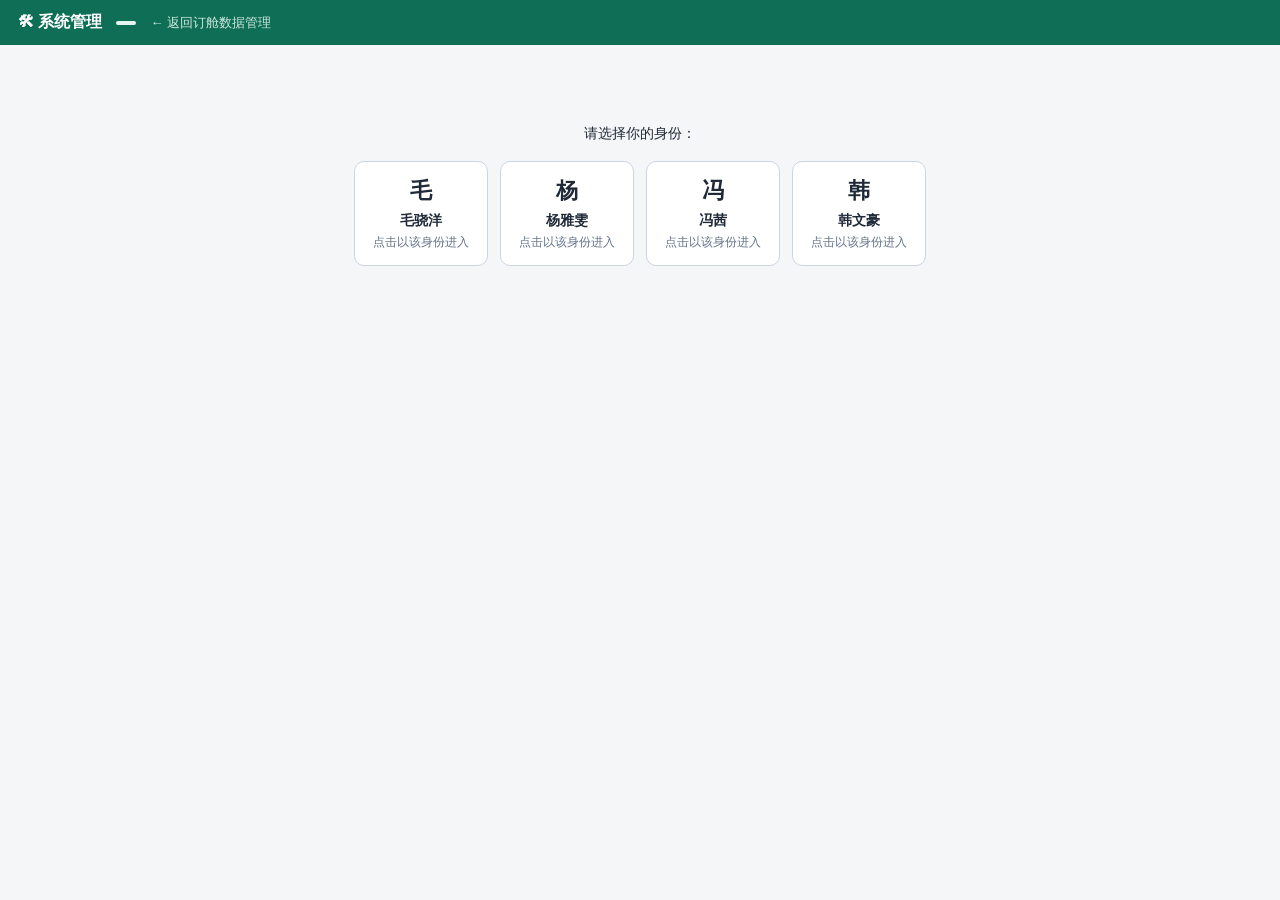
==== templates/admin.html @ 9eceb92b "feat: 纳入真实业务代码（渝新欧邮件协同系统）" ====
<!DOCTYPE html>
<html lang="zh-CN">
<head>
<meta charset="UTF-8">
<meta name="viewport" content="width=device-width, initial-scale=1.0">
<meta http-equiv="Cache-Control" content="no-store, no-cache, must-revalidate">
<meta http-equiv="Pragma" content="no-cache">
<title>系统管理 · 渝新欧订舱</title>
<style>
  :root {
    --bg:#f5f6f8; --surface:#ffffff; --border:#e5e7eb; --border-light:#f3f4f6;
    --text:#1f2937; --text-secondary:#6b7280; --title:#111827;
    --primary:#0f6e56; --primary-hover:#0c5a45; --primary-soft:#e6f4f1;
    --danger:#dc2626; --danger-soft:#fef2f2;
    --radius-sm:8px; --radius-md:12px;
    --shadow-sm:0 1px 2px rgba(0,0,0,.04); --shadow:0 1px 3px rgba(0,0,0,.06),0 4px 12px rgba(0,0,0,.04); --shadow-lg:0 10px 25px -5px rgba(0,0,0,.08);
    --transition:all .15s ease;
  }
  * { box-sizing:border-box; }
  body { margin:0; font-family:-apple-system,BlinkMacSystemFont,"Segoe UI","PingFang SC","Microsoft YaHei",sans-serif; background:var(--bg); color:var(--text); font-size:14px; }
  header { background:var(--primary); color:#fff; padding:12px 18px; display:flex; align-items:center; gap:14px; flex-wrap:wrap; }
  header h1 { font-size:16px; margin:0; font-weight:600; }
  header a { color:#cfe8df; text-decoration:none; font-size:13px; }
  header a:hover { text-decoration:underline; }
  .tabs { display:flex; gap:6px; background:var(--surface); border-bottom:1px solid var(--border); padding:8px 12px; overflow-x:auto; }
  .tab { padding:7px 16px; cursor:pointer; border-radius:999px; border:1px solid transparent; white-space:nowrap; font-size:13px; color:var(--text-secondary); transition:var(--transition); }
  .tab:hover { background:var(--bg); }
  .tab.active { background:var(--primary-soft); color:var(--primary); border-color:rgba(15,110,86,.2); font-weight:600; }
  main { padding:16px; max-width:1100px; margin:0 auto; }
  .card { background:var(--surface); border:1px solid var(--border); border-radius:var(--radius-md); box-shadow:var(--shadow-sm); padding:16px; margin-bottom:16px; }
  .card h3 { margin:0 0 10px; font-size:14px; color:var(--title); }
  table { border-collapse:collapse; width:100%; font-size:13px; background:var(--surface); border:1px solid var(--border); border-radius:var(--radius-md); overflow:hidden; }
  th,td { border-bottom:1px solid var(--border-light); padding:8px 10px; text-align:left; word-break:break-all; }
  th { background:var(--primary-soft); color:var(--primary); font-weight:600; }
  tbody tr:nth-child(even) { background:#fafafa; }
  tbody tr:last-child td { border-bottom:none; }
  .ok { color:var(--primary); font-weight:600; }
  .bad { color:var(--danger); font-weight:600; }
  .muted { color:var(--text-secondary); }
  button { background:var(--primary); color:#fff; border:none; border-radius:var(--radius-sm); padding:7px 14px; cursor:pointer; font-size:13px; transition:var(--transition); }
  button:hover { background:var(--primary-hover); }
  button.ghost { background:var(--surface); color:var(--primary); border:1px solid var(--primary); }
  button.ghost:hover { background:var(--primary-soft); }
  button.danger { background:var(--danger); }
  button.danger:hover { background:#b91c1c; }
  button:disabled { opacity:.5; cursor:not-allowed; }
  input,select { border:1px solid var(--border); border-radius:var(--radius-sm); padding:7px 10px; font-size:13px; background:var(--surface); color:var(--text); outline:none; }
  input:focus,select:focus { border-color:var(--primary); box-shadow:0 0 0 3px rgba(15,110,86,.1); }
  input { width:100%; }
  pre.logbox { background:#10201a; color:#c9e8dc; padding:12px; border-radius:var(--radius-sm); overflow:auto; max-height:65vh; font-size:12px; line-height:1.5; white-space:pre-wrap; margin:0; }
  .row { display:flex; gap:8px; align-items:center; flex-wrap:wrap; margin-bottom:10px; }
  .hidden { display:none; }
  #denied { text-align:center; padding:80px 20px; }
  .badge { display:inline-block; padding:2px 10px; border-radius:999px; font-size:12px; background:var(--primary-soft); color:var(--primary); font-weight:500; }
  @media (max-width:640px){ main{padding:8px;} th,td{padding:5px 6px;font-size:12px;} }

  /* 草单机器人配置卡 */
  .switch-row { display:flex; align-items:center; gap:10px; font-weight:600; color:var(--title); }
  .switch { position:relative; display:inline-block; width:46px; height:25px; }
  .switch input { opacity:0; width:0; height:0; }
  .slider { position:absolute; cursor:pointer; inset:0; background:#cbd5e1; border-radius:999px; transition:var(--transition); }
  .slider:before { content:""; position:absolute; height:19px; width:19px; left:3px; top:3px; background:#fff; border-radius:50%; transition:var(--transition); }
  .switch input:checked + .slider { background:var(--primary); }
  .switch input:checked + .slider:before { transform:translateX(21px); }
  .kv { display:flex; justify-content:space-between; gap:10px; padding:7px 0; border-bottom:1px dashed var(--border-light); font-size:13px; }
  .kv:last-child { border-bottom:none; }
  .kv span { color:var(--text-secondary); }
  .kv b { color:var(--title); font-weight:600; }
  textarea { border:1px solid var(--border); border-radius:var(--radius-sm); padding:7px 10px; font-size:13px; background:var(--surface); color:var(--text); outline:none; resize:vertical; }
  textarea:focus { border-color:var(--primary); box-shadow:0 0 0 3px rgba(15,110,86,.1); }
  .cfg-edit-input { width:100%; padding:5px 7px; }
  table input.cfg-edit-input { font-size:13px; }
</style>
</head>
<body>
<header>
  <h1>🛠 系统管理</h1>
  <span id="who" class="badge"></span>
  <a href="./">← 返回订舱数据管理</a>
</header>

<div id="denied" class="hidden">
  <h2>⛔ 无权限</h2>
  <p class="muted">该页面仅限管理员使用。</p>
</div>

<div id="app" class="hidden">
  <div class="tabs">
    <div class="tab active" data-tab="status">服务状态</div>
    <div class="tab" data-tab="logs">转发日志</div>
    <div class="tab" data-tab="config">配置管理</div>
    <div class="tab" data-tab="price">价格维护</div>
    <div class="tab" data-tab="options">选项维护</div>
    <div class="tab" data-tab="trash">回收站</div>
  </div>
  <main>
    <!-- ============ 服务状态 ============ -->
    <section id="tab-status">
      <div class="card">
        <div class="row"><h3 style="margin:0">本机服务</h3>
          <button class="ghost" onclick="loadStatus()">刷新</button>
          <span id="statusTime" class="muted"></span></div>
        <table id="svcTbl"><thead><tr><th>服务</th><th>端口</th><th>状态</th></tr></thead><tbody></tbody></table>
      </div>
      <div class="card">
        <h3>邮件转发机器人（定时运行，按最近产出判断）</h3>
        <table id="botTbl"><thead><tr><th>机器人</th><th>状态</th><th>最近产出文件</th><th>时间</th></tr></thead><tbody></tbody></table>
      </div>
      <div class="card">
        <h3>最近 48 小时错误日志</h3>
        <div id="errList" class="muted">加载中…</div>
      </div>
    </section>

    <!-- ============ 转发日志 ============ -->
    <section id="tab-logs" class="hidden">
      <div class="card">
        <div class="row">
          <select id="logBot">
            <option value="atb">ATB 转发日志</option>
            <option value="dsk">DSK 转发日志</option>
            <option value="tracing">运踪转发日志（本地）</option>
            <option value="errors">错误日志</option>
          </select>
          <select id="logDate" class="hidden"></select>
          <button onclick="loadLogs()">查看</button>
        </div>
        <!-- Task#174：运踪日志搜索（仅 tracing 显示） -->
        <div class="row" id="tracingSearch" style="display:none; margin-top:8px">
          <input id="logCompany" placeholder="接收公司（模糊匹配）" style="width:190px" onkeydown="if(event.key==='Enter')tracingGo(1)">
          <input id="logTrain" placeholder="班列号（模糊匹配）" style="width:150px" onkeydown="if(event.key==='Enter')tracingGo(1)">
          <button onclick="tracingGo(1)">搜索</button>
          <button class="ghost" onclick="tracingReset()">清空筛选</button>
          <span id="tracingStat" class="muted"></span>
        </div>
        <div id="logView"><p class="muted">选择日志类型后点「查看」。</p></div>
        <!-- Task#174：分页控件（仅 tracing 显示） -->
        <div class="row" id="tracingPager" style="display:none; margin-top:10px; align-items:center">
          <button onclick="tracingGo(Math.max(1, tracingState.page-1))">← 上一页</button>
          <span id="tracingPageInfo" class="muted" style="margin:0 10px"></span>
          <button onclick="tracingGo(tracingState.page+1)">下一页 →</button>
          <select id="logPageSize" onchange="tracingGo(1)" style="margin-left:12px">
            <option value="50">50 条/页</option>
            <option value="100">100 条/页</option>
            <option value="200">200 条/页</option>
          </select>
        </div>
      </div>
    </section>

    <!-- ============ 配置管理 ============ -->
    <section id="tab-config" class="hidden">

      <!-- 机器人统一开关（6 个） -->
      <div class="card">
        <div class="row" style="justify-content:space-between">
          <h3 style="margin:0">🤖 机器人统一开关</h3>
          <button class="ghost" onclick="loadAllBots()">刷新全部</button>
        </div>
        <p class="muted" style="margin:6px 0 14px">开启 = 正式运行；关闭 = 停用（本轮回退 / 只读不写，不再转发或写库）。修改后机器人下次运行生效。草单 / 运单号关闭为 TEST 模式（只投验证邮箱，不真转发）。</p>
        <div id="botCards" style="display:grid; grid-template-columns:repeat(auto-fill,minmax(330px,1fr)); gap:14px"></div>
      </div>

      <!-- 飞书配置表 -->
      <div class="card">
        <div class="row">
          <select id="cfgTable">
            <option value="tracing_config">运踪配置表（按班列号）</option>
            <option value="dsk_config">DSK / ATB 配置表（按箱号）</option>
          </select>
          <button class="ghost" onclick="loadCfg()">刷新</button>
          <button onclick="beginAddRow()">＋ 新增一行</button>
        </div>
        <p class="muted" style="margin:4px 0 10px">改动直接写入飞书配置表，机器人下次运行自动生效（DSK/ATB 缓存会被自动清除）。收件人/抄送人多个邮箱用分号或逗号分隔。</p>
        <div id="cfgView">加载中…</div>
      </div>
    </section>

    <!-- ============ 价格维护 ============ -->
    <section id="tab-price" class="hidden">
      <div class="card">
        <div class="row">
          <h3 style="margin:0">价格表</h3>
          <select id="prMonth"></select>
          <input id="prNewMonth" placeholder="新月份 2026-09" style="width:130px">
          <button class="ghost" onclick="prAddMonth()">＋ 新建月份</button>
          <button class="ghost" onclick="loadPrice()">刷新</button>
        </div>
        <div class="row" style="margin:6px 0 10px">
          <span>当月 USD 汇率：</span>
          <input id="prRate" style="width:110px" placeholder="如 6.8035">
          <button onclick="prSaveRate()">保存汇率</button>
          <button class="ghost" onclick="prRecalc()" title="只覆盖由算价/重算写入的行，手填价格不动；单价为空的行顺带补算">↻ 重算该月价格</button>
          <span id="prInfo" class="muted"></span>
        </div>
        <div id="prTable">加载中…</div>
        <div class="row" style="margin-top:10px">
          <input id="prPort" placeholder="口岸" style="width:90px">
          <input id="prDest" placeholder="目的站" style="width:200px">
          <input id="prSOC" placeholder="SOC价" style="width:90px">
          <input id="prCOC" placeholder="COC价" style="width:90px">
          <select id="prCur" style="width:80px"><option>USD</option><option>RMB</option></select>
          <button onclick="prSaveEntry()">＋ 添加 / 覆盖</button>
        </div>
      </div>
      <div class="card">
        <h3>模板导入（识别 PDF 后照填 → 上传）</h3>
        <p class="muted" style="margin:4px 0 10px">模板：<code>D:\YXO_DATA\todo\价格表\价格表导入模板.xlsx</code>（价格 / 汇率 两个 sheet）。导入按月整体覆盖：文件里出现的月份替换该月全部价格，未出现的月份不动。备注含「待确认」的行不会入库，单独列出来确认。写入前自动备份。</p>
        <div class="row">
          <input type="file" id="prFile" accept=".xlsx" style="width:auto">
          <button onclick="prUpload()">上传并预览差异</button>
        </div>
        <div id="prPreview"></div>
      </div>
      <div class="card">
        <h3>价格表遗留未归位站点</h3>
        <div id="prUnmatched" class="muted">—</div>
      </div>
    </section>

    <!-- ============ 选项维护 ============ -->
    <section id="tab-options" class="hidden">
      <div class="card">
        <div class="row">
          <select id="optField"></select>
          <button class="ghost" onclick="loadOptions()">刷新</button>
        </div>
        <p class="muted" style="margin:4px 0 10px">修改后直接保存到本地库，网页与订舱助手的下拉选项会同时生效。</p>
        <div id="optList" style="margin:10px 0"></div>
        <div class="row" style="margin-top:12px">
          <input id="optNew" placeholder="输入新选项" style="width:260px">
          <button onclick="addOption()">＋ 添加</button>
          <button class="ghost" onclick="saveOptions()">💾 保存</button>
        </div>
      </div>
    </section>

    <!-- ============ 回收站 ============ -->
    <section id="tab-trash" class="hidden">
      <div class="card">
        <div class="row">
          <h3 style="margin:0">已删除记录</h3>
          <button class="ghost" onclick="loadTrash()">刷新</button>
          <span id="trashCount" class="muted"></span>
        </div>
        <p class="muted" style="margin:4px 0 10px">这里列出被删除的记录（软删除）。可单条「恢复」回到主表，或「彻底删除」清出数据库。也可勾选后批量操作。</p>
        <div class="row" style="margin-bottom:10px">
          <button class="ghost" onclick="restoreSelected()">恢复选中</button>
          <button class="danger" onclick="purgeSelected()">彻底删除选中</button>
        </div>
        <div id="trashView" style="overflow:auto"><p class="muted">加载中…</p></div>
      </div>
    </section>
  </main>
</div>

<script>
const STORE_KEY = "yxo_user";
const ADMIN = "毛骁洋";
// 受限管理员：可进系统管理页，但只开放 价格维护 / 选项维护 / 回收站 三项
const LIMITED_ADMINS = ["杨雅雯","冯茜","韩文豪"];
const ALL_USERS = [ADMIN, ...LIMITED_ADMINS];
let USER = "";

// 进入系统管理（原逻辑原样搬进函数）
function enterAdmin(u) {
  USER = u;
  document.getElementById("who").textContent = u || "未选择身份";
  document.getElementById("app").classList.remove("hidden");
  document.getElementById("denied").classList.add("hidden"); // 身份卡点确认后消失
  const IS_FULL = u === ADMIN;
  const IS_LIMITED = LIMITED_ADMINS.includes(u);
  if (IS_FULL) {
    loadStatus();
  } else {
    const HIDDEN = ["status","logs","config"];
    const SHOWN  = ["price","options","trash"];
    HIDDEN.forEach(k => {
      const t = document.querySelector('.tab[data-tab="'+k+'"]');
      if (t) t.classList.add("hidden");
      const p = document.getElementById("tab-"+k);
      if (p) p.classList.add("hidden");
    });
    SHOWN.forEach(k => {
      const t = document.querySelector('.tab[data-tab="'+k+'"]');
      if (t) t.classList.remove("hidden");
      const p = document.getElementById("tab-"+k);
      if (p) p.classList.remove("hidden");
    });
    document.querySelectorAll(".tab").forEach(x => x.classList.remove("active"));
    const priceTab = document.querySelector('.tab[data-tab="price"]');
    if (priceTab) priceTab.classList.add("active");
    if (!window._priceLoaded) { loadPrice(); window._priceLoaded = true; }
  }
}

// 身份卡弹窗：URL 里已有 ?user=姓名 时直接无感进入；否则弹窗选择
function showAdminGate() {
  const box = document.getElementById("denied");
  box.classList.remove("hidden");
  const remembered = localStorage.getItem(STORE_KEY) || "";
  box.innerHTML = '<p style="margin:0 0 12px">请选择你的身份：</p><div class="admin-gate-cards"></div>';
  const wrap = box.querySelector(".admin-gate-cards");
  ALL_USERS.forEach(u => {
    const isRem = (u === remembered);
    const card = document.createElement("div");
    card.style.cssText = "display:inline-block;min-width:120px;margin:6px;padding:14px 18px;border:1px solid "+(isRem?"#0f6e56":"#cbd5e1")+";border-radius:10px;cursor:pointer;text-align:center;background:"+(isRem?"#eafaf4":"#fff")+";vertical-align:top";
    card.innerHTML = '<div style="font-size:22px;font-weight:700;margin-bottom:6px">'+u.slice(0,1)+'</div>'
                   + '<div style="font-weight:600">'+u+'</div>'
                   + '<div style="font-size:12px;color:#64748b;margin-top:4px">'+(isRem?"上次选择 ✓ 点击确认":"点击以该身份进入")+'</div>';
    card.onclick = () => {
      localStorage.setItem(STORE_KEY, u);
      const url = new URL(location.href);
      url.searchParams.set("user", u);
      history.replaceState(null, "", url);
      enterAdmin(u);
    };
    wrap.appendChild(card);
  });
}

const urlUser = new URLSearchParams(location.search).get("user");
if (urlUser && ALL_USERS.includes(urlUser)) {
  localStorage.setItem(STORE_KEY, urlUser);
  enterAdmin(urlUser);
} else {
  showAdminGate();
}

// ---------- 通用 ----------
function api(path, opts) {
  const sep = path.includes("?") ? "&" : "?";
  return fetch(path + sep + "user=" + encodeURIComponent(USER), opts).then(r => r.json());
}
function esc(s) { const d = document.createElement("div"); d.textContent = s == null ? "" : String(s); return d.innerHTML; }

// ---------- 标签页 ----------
  document.querySelectorAll(".tab").forEach(t => t.addEventListener("click", () => {
    document.querySelectorAll(".tab").forEach(x => x.classList.remove("active"));
    t.classList.add("active");
    ["status","logs","config","price","options","trash"].forEach(k => document.getElementById("tab-"+k).classList.toggle("hidden", k !== t.dataset.tab));
    if (t.dataset.tab === "config") {
      if (!window._cfgLoaded) { loadCfg(); window._cfgLoaded = true; }
      if (!window._botLoaded) { loadAllBots(); window._botLoaded = true; }
    }
    if (t.dataset.tab === "price" && !window._priceLoaded) { loadPrice(); window._priceLoaded = true; }
    if (t.dataset.tab === "options" && !window._optLoaded) { loadOptions(); window._optLoaded = true; }
    if (t.dataset.tab === "trash" && !window._trashLoaded) { loadTrash(); window._trashLoaded = true; }
  }));

// ---------- 服务状态 ----------
function loadStatus() {
  api("api/admin/status").then(j => {
    if (!j.ok) return alert(j.msg || "加载失败");
    document.getElementById("statusTime").textContent = "检查时间：" + j.checked_at;
    document.querySelector("#svcTbl tbody").innerHTML = j.services.map(s =>
      `<tr><td>${esc(s.name)}</td><td>${s.port}</td><td class="${s.alive?'ok':'bad'}">${s.alive?'● 运行中':'✖ 未监听'}</td></tr>`).join("");
    document.querySelector("#botTbl tbody").innerHTML = j.bots.map(b => {
      const badge = b.live == null ? "—" : (b.live ? '<span class="ok">● 运行中</span>' : '<span class="bad">○ 已停用</span>');
      return `<tr><td>${esc(b.name)}</td><td>${badge}</td><td>${esc(b.last_file||'—')}</td><td>${esc(b.last_time||'—')}</td></tr>`;
    }).join("");
    document.getElementById("errList").innerHTML = j.recent_errors.length
      ? j.recent_errors.map(e => `<div>🔴 <a href="#" onclick="viewErr('${esc(e.file)}');return false">${esc(e.file)}</a> <span class="muted">${esc(e.time)}</span></div>`).join("")
      : '<span class="ok">✅ 无错误日志</span>';
  });
}
function viewErr(f) {
  document.querySelector('.tab[data-tab="logs"]').click();
  document.getElementById("logBot").value = "errors";
  document.getElementById("tracingSearch").style.display = "none";
  document.getElementById("tracingPager").style.display = "none";
  api("api/admin/logs?bot=errors&file=" + encodeURIComponent(f)).then(j => {
    document.getElementById("logView").innerHTML = j.ok ? `<h3>${esc(f)}</h3><pre class="logbox">${esc(j.content)}</pre>` : esc(j.msg);
  });
}

// ---------- 日志 ----------
document.getElementById("logBot").addEventListener("change", () => {
  const bot = document.getElementById("logBot").value;
  const dateSel = document.getElementById("logDate");
  if (bot === "atb" || bot === "dsk") {
    api("api/admin/logs?bot=" + bot).then(j => {
      dateSel.innerHTML = (j.dates || []).map(d => `<option>${esc(d)}</option>`).join("");
      dateSel.classList.remove("hidden");
    });
  } else dateSel.classList.add("hidden");
  // Task#174：tracing 显示搜索条+分页；其它类型隐藏
  const showTracing = (bot === "tracing");
  document.getElementById("tracingSearch").style.display = showTracing ? "" : "none";
  document.getElementById("tracingPager").style.display = "none";
  if (showTracing) tracingReset();
});
function loadLogs() {
  const bot = document.getElementById("logBot").value;
  if (bot === "tracing") { tracingGo(1); return; }   // Task#174：走分页+搜索路径
  let url = "api/admin/logs?bot=" + bot;
  const dateSel = document.getElementById("logDate");
  if (!dateSel.classList.contains("hidden") && dateSel.value) url += "&date=" + dateSel.value;
  const view = document.getElementById("logView");
  view.innerHTML = '<p class="muted">加载中…</p>';
  api(url).then(j => {
    if (!j.ok) { view.innerHTML = "❌ " + esc(j.msg); return; }
    if (j.type === "text") view.innerHTML = `<pre class="logbox">${esc(j.content)}</pre>`;
    else if (j.type === "table") view.innerHTML =
      `<table><thead><tr>${j.columns.map(c=>`<th>${esc(c)}</th>`).join("")}</tr></thead><tbody>` +
      j.rows.map(r=>`<tr>${j.columns.map(c=>`<td>${esc(r[c])}</td>`).join("")}</tr>`).join("") + "</tbody></table>";
    else if (j.type === "list") view.innerHTML = j.files.length
      ? j.files.map(f=>`<div>📄 <a href="#" onclick="viewErr('${esc(f.file)}');return false">${esc(f.file)}</a> <span class="muted">${esc(f.time)}</span></div>`).join("")
      : '<span class="ok">✅ 没有错误日志</span>';
  });
}

// ---------- Task#174：运踪日志 分页 + 公司/班列搜索 ----------
let tracingState = { page: 1, company: "", train: "" };
function tracingGo(page) {
  tracingState.page = Math.max(1, page || 1);
  tracingState.company = (document.getElementById("logCompany").value || "").trim();
  tracingState.train = (document.getElementById("logTrain").value || "").trim();
  const ps = parseInt(document.getElementById("logPageSize").value, 10) || 50;
  const view = document.getElementById("logView");
  view.innerHTML = '<p class="muted">加载中…</p>';
  const q = new URLSearchParams({
    bot: "tracing", company: tracingState.company, train: tracingState.train,
    page: tracingState.page, page_size: ps
  });
  api("api/admin/logs?" + q.toString()).then(j => {
    if (!j.ok) { view.innerHTML = "❌ " + esc(j.msg); return; }
    const cols = j.columns || [];
    view.innerHTML =
      `<table><thead><tr>${cols.map(c=>`<th>${esc(c)}</th>`).join("")}</tr></thead><tbody>` +
      (j.rows && j.rows.length
        ? j.rows.map(r=>`<tr>${cols.map(c=>`<td>${esc(r[c])}</td>`).join("")}</tr>`).join("")
        : `<tr><td colspan="${cols.length||1}" class="muted" style="text-align:center;padding:18px">（无匹配记录）</td></tr>`) +
      "</tbody></table>";
    document.getElementById("tracingPageInfo").textContent =
      `第 ${j.page} / ${j.pages} 页（共 ${j.total} 条）`;
    document.getElementById("tracingStat").textContent = j.total ? `命中 ${j.total} 条` : "无记录";
    document.getElementById("tracingPager").style.display = "";
  });
}
function tracingReset() {
  document.getElementById("logCompany").value = "";
  document.getElementById("logTrain").value = "";
  tracingGo(1);
}

// ---------- 配置管理（飞书表） ----------
let CFG = { key:"", fields:[], rows:[] };
function loadCfg() {
  const key = document.getElementById("cfgTable").value;
  const view = document.getElementById("cfgView");
  view.innerHTML = '<p class="muted">加载中…（飞书接口略慢，请稍候）</p>';
  api("api/admin/table/" + key).then(j => {
    if (!j.ok) { view.innerHTML = "❌ " + esc(j.msg); return; }
    CFG = { key, fields: j.fields, rows: j.rows };
    renderCfg();
  });
}
function renderCfg() {
  const { fields, rows } = CFG;
  let html = `<table><thead><tr>${fields.map(f=>`<th>${esc(f)}</th>`).join("")}<th>创建</th><th style="width:120px">操作</th></tr></thead><tbody>`;
  if (!rows.length) {
    html += `<tr><td colspan="${fields.length+2}" class="muted" style="text-align:center; padding:18px">（暂无配置，点「＋ 新增一行」添加）</td></tr>`;
  }
  rows.forEach((r,i) => {
    html += `<tr id="cfgrow-${i}">${fields.map(f=>`<td>${esc(r[f])}</td>`).join("")}<td>${esc(r._created||"")}</td>` +
      `<td><button class="ghost" onclick="editRow(${i})">改</button> <button class="danger" onclick="delRow(${i})">删</button></td></tr>`;
  });
  html += "</tbody></table>";
  document.getElementById("cfgView").innerHTML = html;
}
function beginAddRow() {
  const { fields } = CFG;
  if (!fields.length) { loadCfg(); return; }
  if (document.getElementById("addRow")) return;  // 避免重复添加
  const tbody = document.querySelector("#cfgView table tbody");
  const tr = document.createElement("tr");
  tr.id = "addRow";
  tr.style.background = "var(--primary-soft)";
  tr.innerHTML = fields.map(f=>`<td><input class="cfg-edit-input" id="add-${esc(f)}"></td>`).join("") +
    `<td>—</td><td><button onclick="submitAdd()">存</button> <button class="ghost" onclick="document.getElementById('addRow').remove()">取消</button></td>`;
  if (tbody) tbody.appendChild(tr);
  else document.getElementById("cfgView").insertAdjacentHTML("afterbegin", `<table><tbody>${tr.outerHTML}</tbody></table>`);
  tr.querySelector("input") && tr.querySelector("input").focus();
}
function submitAdd() {
  const fields = {};
  CFG.fields.forEach(f => fields[f] = document.getElementById("add-"+f).value.trim());
  if (!Object.values(fields).some(v=>v)) return alert("请至少填一个字段");
  api("api/admin/table/" + CFG.key, { method:"POST", headers:{"Content-Type":"application/json"},
      body: JSON.stringify({ user: USER, fields }) })
    .then(j => j.ok ? loadCfg() : alert("保存失败：" + j.msg));
}
function editRow(i) {
  const r = CFG.rows[i];
  const tr = document.getElementById("cfgrow-" + i);
  tr.innerHTML = CFG.fields.map(f=>`<td><input class="cfg-edit-input" id="edit-${i}-${esc(f)}" value="${esc(r[f])}"></td>`).join("") +
    `<td>${esc(r._created||"")}</td><td><button onclick="submitEdit(${i})">存</button> <button class="ghost" onclick="renderCfg()">取消</button></td>`;
}
function submitEdit(i) {
  const r = CFG.rows[i];
  const fields = {};
  CFG.fields.forEach(f => fields[f] = document.getElementById(`edit-${i}-${f}`).value.trim());
  api("api/admin/table/" + CFG.key + "/" + r.record_id, { method:"PATCH", headers:{"Content-Type":"application/json"},
      body: JSON.stringify({ user: USER, fields }) })
    .then(j => j.ok ? loadCfg() : alert("更新失败：" + j.msg));
}
function delRow(i) {
  const r = CFG.rows[i];
  const label = CFG.fields.map(f=>r[f]).filter(Boolean).slice(0,2).join(" / ");
  if (!confirm("确定删除这条配置？\n" + label)) return;
  api("api/admin/table/" + CFG.key + "/" + r.record_id, { method:"DELETE" })
    .then(j => j.ok ? loadCfg() : alert("删除失败：" + j.msg));
}

// ---------- 草单转发机器人配置 ----------
// ---------- 机器人统一开关（6 个，统一走 /api/admin/bot_config/<name>） ----------
const BOT_LIST = [
  ["draft_forward", "草单转发机器人", "关闭 = TEST（只投验证邮箱，不真转发）"],
  ["waybill",       "运单号机器人",   "关闭 = TEST（只投验证邮箱，不真转发）"],
  ["atb",           "ATB 转发机器人", "关闭 = 停用（只读不写）"],
  ["dsk",           "DSK 转发机器人", "关闭 = 停用（只读不写）"],
  ["tracing",       "运踪转发机器人", "关闭 = 停用（只读不写）"],
];
function loadAllBots() {
  const wrap = document.getElementById("botCards");
  wrap.innerHTML = BOT_LIST.map(([name, label]) =>
    `<div class="bot-card" id="bot-${name}" style="border:1px solid var(--border); border-radius:var(--radius-md); padding:14px">
       <div class="row" style="justify-content:space-between; margin-bottom:8px">
         <b>${label}</b><span class="bot-mode" style="font-size:12px"></span>
       </div>
       <p class="muted" style="margin:0 0 10px; font-size:12px"></p>
       <div class="switch-row" style="margin-bottom:10px">
         <span>正式运行（LIVE）</span>
         <label class="switch"><input type="checkbox" data-bot="${name}" class="bot-live"><span class="slider"></span></label>
       </div>
       <div class="row" style="margin-bottom:8px">
         <label style="width:92px; font-size:13px">起始时间</label>
         <input type="datetime-local" class="bot-since" style="max-width:220px">
       </div>
       <div class="row" style="align-items:flex-start; margin-bottom:8px">
         <label style="width:92px; font-size:13px; padding-top:6px">监控邮箱</label>
         <textarea class="bot-accounts" rows="3" style="flex:1; min-width:200px; font-size:13px"></textarea>
       </div>
       <div class="row" style="margin-top:6px">
         <button onclick="saveBot('${name}')">保存</button>
         <span class="bot-msg muted" style="font-size:12px"></span>
       </div>
     </div>`).join("");
  BOT_LIST.forEach(([name, , note]) => {
    const card = document.getElementById("bot-" + name);
    if (card) card.querySelector(".muted").textContent = note;
  });
  BOT_LIST.forEach(([name]) => {
    api("api/admin/bot_config/" + name).then(j => {
      if (!j.ok) return;
      const card = document.getElementById("bot-" + name);
      if (!card) return;
      card.querySelector(".bot-live").checked = !!j.live;
      card.querySelector(".bot-since").value = j.forward_since ? String(j.forward_since).slice(0,16) : "";
      card.querySelector(".bot-accounts").value = (j.accounts||[]).join("\n");
      const mode = card.querySelector(".bot-mode");
      mode.textContent = j.live ? "● 运行中" : "○ 已停用";
      mode.style.color = j.live ? "#1a9d5a" : "#c0392b";
    });
  });
}
function saveBot(name) {
  const card = document.getElementById("bot-" + name);
  if (!card) return;
  const live = card.querySelector(".bot-live").checked;
  let since = card.querySelector(".bot-since").value;   // "YYYY-MM-DDTHH:MM"
  since = since ? since + ":00" : null;                 // 存 "YYYY-MM-DDTHH:MM:SS"
  const accounts = card.querySelector(".bot-accounts").value
    .split(/[\n,]+/).map(s => s.trim()).filter(Boolean);
  const body = { user: USER, live, forward_since: since, accounts };
  api("api/admin/bot_config/" + name, { method:"POST", headers:{"Content-Type":"application/json"}, body: JSON.stringify(body) })
    .then(j => {
      const msg = card.querySelector(".bot-msg");
      if (j.ok) {
        msg.textContent = "✅ 已保存（下次运行生效）";
        const mode = card.querySelector(".bot-mode");
        mode.textContent = live ? "● 运行中" : "○ 已停用";
        mode.style.color = live ? "#1a9d5a" : "#c0392b";
      } else msg.textContent = "❌ " + (j.msg || "保存失败");
    });
}

// ---------- 价格维护 ----------
let PR = { month: "", months: [], entries: [] };
function loadPrice(month) {
  const url = "api/admin/price" + (month ? "?month=" + encodeURIComponent(month) : (PR.month ? "?month=" + encodeURIComponent(PR.month) : ""));
  api(url).then(j => {
    if (!j.ok) return alert(j.msg || "加载失败");
    PR = { month: j.month, months: j.months, entries: j.entries };
    const sel = document.getElementById("prMonth");
    const ms = j.months.includes(j.month) ? j.months : [j.month].concat(j.months);
    sel.innerHTML = ms.map(m => `<option value="${esc(m)}"${m===j.month?" selected":""}>${esc(m)}</option>`).join("");
    document.getElementById("prRate").value = (j.exrates && j.exrates.USD != null) ? j.exrates.USD : "";
    document.getElementById("prInfo").textContent = `共 ${j.entries.length} 条价格` + ((j.exrates && j.exrates.USD) ? "" : "（⚠ 该月未设 USD 汇率，USD 报价无法算价）");
    renderPriceTable();
    document.getElementById("prUnmatched").innerHTML = (j.unmatched && j.unmatched.length)
      ? j.unmatched.map(u => `<div>· ${esc(typeof u === "string" ? u : JSON.stringify(u))}</div>`).join("")
      : "✅ 无遗留站点";
  });
}
function renderPriceTable() {
  const rows = PR.entries;
  document.getElementById("prTable").innerHTML = rows.length
    ? `<table><thead><tr><th>口岸</th><th>目的站</th><th>SOC</th><th>COC</th><th>币种</th><th style="width:110px">操作</th></tr></thead><tbody>` +
      rows.map((r,i) => `<tr id="prrow-${i}"><td>${esc(r.port)}</td><td>${esc(r.dest)}</td><td>${r.SOC==null?"—":esc(r.SOC)}</td><td>${r.COC==null?"—":esc(r.COC)}</td><td>${esc(r.currency)}</td>` +
        `<td><button class="ghost" onclick="prEdit(${i})">改</button> <button class="danger" onclick="prDel(${i})">删</button></td></tr>`).join("") +
      "</tbody></table>"
    : '<span class="muted">该月还没有价格，可手工添加或用模板导入。</span>';
}
document.getElementById("prMonth").addEventListener("change", e => loadPrice(e.target.value));
function prAddMonth() {
  const m = document.getElementById("prNewMonth").value.trim();
  if (!/^\d{4}-\d{2}$/.test(m)) return alert("月份格式应为 YYYY-MM，如 2026-09");
  loadPrice(m);
}
function prSaveRate() {
  const rate = document.getElementById("prRate").value.trim();
  if (!rate) return alert("请输入汇率");
  api("api/admin/price/exrate", { method:"POST", headers:{"Content-Type":"application/json"},
      body: JSON.stringify({ user: USER, month: PR.month, currency: "USD", rate }) })
    .then(j => j.ok ? (alert("汇率已保存"), loadPrice()) : alert("保存失败：" + j.msg));
}
function prSaveEntry() {
  const port = document.getElementById("prPort").value.trim();
  const dest = document.getElementById("prDest").value.trim();
  api("api/admin/price/entry", { method:"POST", headers:{"Content-Type":"application/json"},
      body: JSON.stringify({ user: USER, month: PR.month, port, dest,
        SOC: document.getElementById("prSOC").value.trim(),
        COC: document.getElementById("prCOC").value.trim(),
        currency: document.getElementById("prCur").value }) })
    .then(j => {
      if (!j.ok) return alert("保存失败：" + j.msg);
      ["prPort","prDest","prSOC","prCOC"].forEach(id => document.getElementById(id).value = "");
      loadPrice();
    });
}
function prEdit(i) {
  const r = PR.entries[i];
  document.getElementById("prPort").value = r.port;
  document.getElementById("prDest").value = r.dest;
  document.getElementById("prSOC").value = r.SOC == null ? "" : r.SOC;
  document.getElementById("prCOC").value = r.COC == null ? "" : r.COC;
  document.getElementById("prCur").value = r.currency || "USD";
  document.getElementById("prPort").focus();
}
function prDel(i) {
  const r = PR.entries[i];
  if (!confirm(`删除 ${PR.month} 的「${r.port} → ${r.dest}」价格？`)) return;
  api("api/admin/price/entry/delete", { method:"POST", headers:{"Content-Type":"application/json"},
      body: JSON.stringify({ user: USER, month: PR.month, port: r.port, dest: r.dest }) })
    .then(j => j.ok ? loadPrice() : alert("删除失败：" + j.msg));
}
function prRecalc() {
  if (!confirm(`重算 ${PR.month} 发班的记录价格？\n只覆盖由「算价/批量算价/重算」写入的行，手填价格不动；单价为空的行会补算。`)) return;
  api("api/admin/price/recalc", { method:"POST", headers:{"Content-Type":"application/json"},
      body: JSON.stringify({ user: USER, month: PR.month }) })
    .then(j => j.ok
      ? alert(`重算完成：扫描 ${j.scanned} 行，覆盖 ${j.updated} 行，补算 ${j.filled} 行，无匹配价 ${j.failed} 行`)
      : alert("重算失败：" + j.msg));
}
function prUpload() {
  const f = document.getElementById("prFile").files[0];
  if (!f) return alert("请先选择模板文件（.xlsx）");
  const fd = new FormData();
  fd.append("file", f);
  fd.append("user", USER);
  const view = document.getElementById("prPreview");
  view.innerHTML = '<p class="muted">解析中…</p>';
  fetch("api/admin/price/import?user=" + encodeURIComponent(USER), { method:"POST", body: fd })
    .then(r => r.json()).then(j => {
      if (!j.ok) { view.innerHTML = "❌ " + esc(j.msg); return; }
      let html = "";
      if (j.errors.length) html += `<div class="card" style="background:var(--danger-soft)"><h3>❌ 格式问题（这些行不会导入）</h3>${j.errors.map(e=>`<div>· ${esc(e)}</div>`).join("")}</div>`;
      if (j.pending.length) html += `<div class="card" style="background:#fffbeb"><h3>⏳ 待确认行（不入库，请核对后改掉备注重新导）</h3>` +
        j.pending.map(p=>`<div>· 第${p.row}行 ${esc(p.month)} ${esc(p.port)}→${esc(p.dest)} SOC:${p.SOC??"—"} COC:${p.COC??"—"} ${esc(p.note)}</div>`).join("") + "</div>";
      if (j.diff.length) {
        html += `<table><thead><tr><th>月份</th><th>文件条数</th><th>新增</th><th>修改</th><th>将删除</th></tr></thead><tbody>` +
          j.diff.map(d=>`<tr><td>${esc(d.month)}</td><td>${d.total}</td><td class="ok">+${d.added}</td><td>${d.changed}</td><td class="${d.removed?'bad':''}">-${d.removed}</td></tr>`).join("") + "</tbody></table>";
        const det = j.diff.map(d => {
          let s = "";
          if (d.changed_keys.length) s += `<div class="muted">【${esc(d.month)} 修改】${d.changed_keys.map(esc).join("、")}</div>`;
          if (d.removed_keys.length) s += `<div class="bad">【${esc(d.month)} 将删除】${d.removed_keys.map(esc).join("、")}</div>`;
          return s;
        }).join("");
        if (det) html += `<div style="margin-top:8px">${det}</div>`;
      } else html += '<p class="muted">文件里没有可导入的价格行。</p>';
      if (j.ex_diff.length) html += `<div style="margin-top:8px"><b>汇率变化：</b>` +
        j.ex_diff.map(e=>`<div>· ${esc(e.month)} ${esc(e.currency)}：${e.old==null?"（未设）":e.old} → <b>${e.new}</b></div>`).join("") + "</div>";
      if (j.diff.length || j.ex_diff.length)
        html += `<div class="row" style="margin-top:12px"><button onclick="prConfirmImport()">✅ 确认导入（按月覆盖，写前自动备份）</button></div>`;
      html += `<p class="muted" style="margin-top:8px">${esc(j.note)}</p>`;
      view.innerHTML = html;
    }).catch(e => view.innerHTML = "❌ " + esc(e));
}
function prConfirmImport() {
  api("api/admin/price/import/confirm", { method:"POST", headers:{"Content-Type":"application/json"},
      body: JSON.stringify({ user: USER }) })
    .then(j => {
      if (!j.ok) return alert("导入失败：" + j.msg);
      alert("导入完成，覆盖月份：" + j.months.join("、"));
      document.getElementById("prPreview").innerHTML = "";
      document.getElementById("prFile").value = "";
      loadPrice();
    });
}

// ---------- 选项维护 ----------
let OPT_OPTIONS = {};   // field -> [选项]
let OPT_LABELS = {};    // field -> 显示名（别名）
let OPT_CURRENT = "";   // 当前选中的字段
function loadOptions() {
  fetch("api/field_options").then(r => r.json()).then(d => {
    d = d || [];
    OPT_OPTIONS = {}; OPT_LABELS = {};
    d.forEach(it => { OPT_OPTIONS[it.field] = it.options; OPT_LABELS[it.field] = it.label || it.field; });
    const sel = document.getElementById("optField");
    sel.innerHTML = d.map(it => `<option value="${esc(it.field)}">${esc(it.label || it.field)}</option>`).join("");
    if (!OPT_CURRENT || !OPT_OPTIONS[OPT_CURRENT]) OPT_CURRENT = sel.value;
    else sel.value = OPT_CURRENT;
    renderOptions();
  });
}
function renderOptions() {
  OPT_CURRENT = document.getElementById("optField").value;
  const list = OPT_OPTIONS[OPT_CURRENT] || [];
  document.getElementById("optList").innerHTML = list.length
    ? list.map((o,i) => `<div class="row" style="margin-bottom:4px"><span style="flex:1">${esc(o)}</span><button class="danger" onclick="removeOption(${i})">删</button></div>`).join("")
    : '<span class="muted">暂无选项</span>';
}
function addOption() {
  const inp = document.getElementById("optNew");
  const v = inp.value.trim();
  if (!v) return;
  const arr = OPT_OPTIONS[OPT_CURRENT] || [];
  if (arr.includes(v)) { alert("选项已存在"); return; }
  arr.push(v);
  OPT_OPTIONS[OPT_CURRENT] = arr;
  inp.value = "";
  renderOptions();
}
function removeOption(i) {
  const arr = OPT_OPTIONS[OPT_CURRENT] || [];
  arr.splice(i, 1);
  renderOptions();
}
function saveOptions() {
  const arr = OPT_OPTIONS[OPT_CURRENT] || [];
  fetch("api/field_options", {
    method: "POST",
    headers: { "Content-Type": "application/json" },
    body: JSON.stringify({ field: OPT_CURRENT, options: arr })
  }).then(r => r.json()).then(j => {
    if (j.ok) alert("已保存");
    else alert("保存失败：" + (j.msg || ""));
  });
}
document.getElementById("optField").addEventListener("change", renderOptions);

// ---------- 回收站 ----------
let TRASH = [];
function loadTrash() {
  const view = document.getElementById("trashView");
  view.innerHTML = '<p class="muted">加载中…</p>';
  api("api/trash").then(j => {
    TRASH = Array.isArray(j) ? j : [];
    const sel = TRASH.length
      ? TRASH.map(r => `<tr id="trash-${r.id}">
          <td><input type="checkbox" class="trash-sel" value="${r.id}"></td>
          <td>${esc(r.seq)}</td>
          <td>${esc(r["客编"]||r.客编||"")}</td>
          <td>${esc(r["箱号"]||r.箱号||"")}</td>
          <td>${esc(r["班列号"]||r.班列号||"")}</td>
          <td>${esc(r["到站"]||r.到站||"")}</td>
          <td>${esc(r["开票公司"]||r.开票公司||"")}</td>
          <td class="muted">${esc(r.deleted_at||"")}</td>
          <td class="muted">${esc(r.deleted_by||"")}</td>
          <td><button class="ghost" onclick="restoreOne(${r.id})">恢复</button>
              <button class="danger" onclick="purgeOne(${r.id})">彻底删除</button></td>
        </tr>`).join("")
      : "";
    view.innerHTML = TRASH.length
      ? `<table><thead><tr><th><input type="checkbox" id="trashAll" onclick="selAll(this)"></th>` +
        `<th>序号</th><th>客编</th><th>箱号</th><th>班列号</th><th>到站</th><th>开票公司</th><th>删除时间</th><th>删除人</th><th style="width:150px">操作</th></tr></thead>` +
        `<tbody>${sel}</tbody></table>`
      : '<span class="ok">✅ 回收站是空的</span>';
    document.getElementById("trashCount").textContent = TRASH.length ? "共 " + TRASH.length + " 条" : "";
  }).catch(e => view.innerHTML = '❌ ' + esc(e));
}
function selAll(cb) {
  document.querySelectorAll(".trash-sel").forEach(x => x.checked = cb.checked);
}
function selectedTrashIds() {
  return [...document.querySelectorAll(".trash-sel:checked")].map(x => parseInt(x.value, 10));
}
function restoreOne(id) {
  if (!confirm("确定恢复这条记录？它将回到主表。")) return;
  api("api/trash/" + id + "/restore", { method:"POST" }).then(j => {
    if (j.ok) loadTrash(); else alert("恢复失败：" + (j.msg || ""));
  });
}
function purgeOne(id) {
  if (!confirm("彻底删除后无法恢复，确定？")) return;
  api("api/trash/" + id, { method:"DELETE" }).then(j => {
    if (j.ok) loadTrash(); else alert("删除失败：" + (j.msg || ""));
  });
}
function restoreSelected() {
  const ids = selectedTrashIds();
  if (!ids.length) return alert("请先勾选要恢复的记录");
  if (!confirm("恢复选中的 " + ids.length + " 条记录？")) return;
  Promise.all(ids.map(id => api("api/trash/" + id + "/restore", { method:"POST" })))
    .then(() => loadTrash());
}
function purgeSelected() {
  const ids = selectedTrashIds();
  if (!ids.length) return alert("请先勾选要彻底删除的记录");
  if (!confirm("彻底删除选中的 " + ids.length + " 条，不可恢复！")) return;
  Promise.all(ids.map(id => api("api/trash/" + id, { method:"DELETE" })))
    .then(() => loadTrash());
}
</script>
</body>
</html>
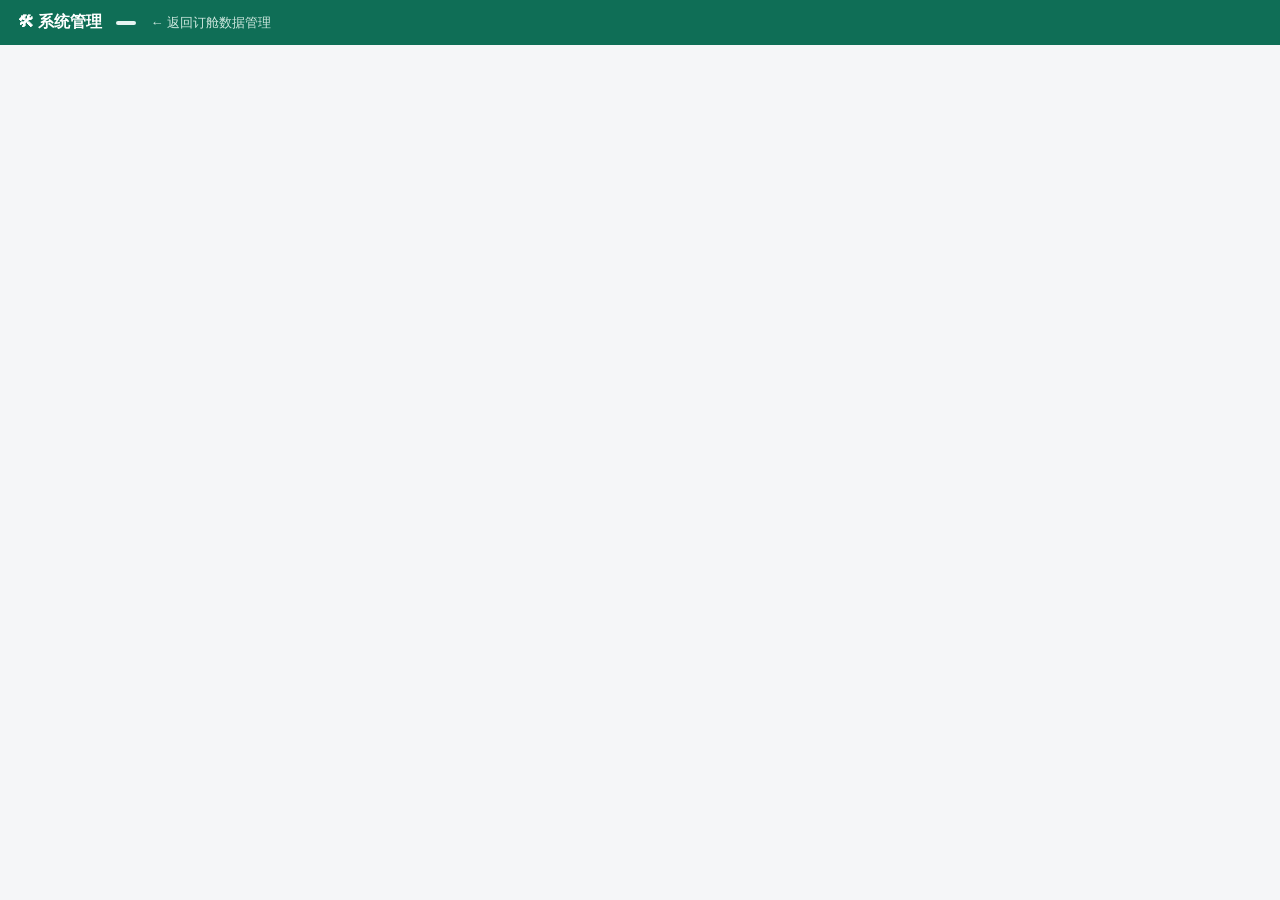
==== commit fc904982: "feat(auth): RBAC 权限模块 v2.5 + B 工单 /api/stamp 加固 【v2.5 · RBAC + 服务端 session】 - 新增 `auth/` 整包（8 文件）：路由" ====
--- a/templates/admin.html
+++ b/templates/admin.html
@@ -171,7 +171,7 @@
           <button class="ghost" onclick="loadCfg()">刷新</button>
           <button onclick="beginAddRow()">＋ 新增一行</button>
         </div>
-        <p class="muted" style="margin:4px 0 10px">改动直接写入飞书配置表，机器人下次运行自动生效（DSK/ATB 缓存会被自动清除）。收件人/抄送人多个邮箱用分号或逗号分隔。</p>
+        <p class="muted" style="margin:4px 0 10px">改动直接写入本地库（yxo.db）并即时生效，机器人下次运行自动读取（DSK/ATB 缓存会被自动清除）。收件人/抄送人多个邮箱用分号或逗号分隔。</p>
         <div id="cfgView">加载中…</div>
       </div>
     </section>
@@ -255,24 +255,34 @@
 </div>
 
 <script>
-const STORE_KEY = "yxo_user";
-const ADMIN = "毛骁洋";
-// 受限管理员：可进系统管理页，但只开放 价格维护 / 选项维护 / 回收站 三项
-const LIMITED_ADMINS = ["杨雅雯","冯茜","韩文豪"];
-const ALL_USERS = [ADMIN, ...LIMITED_ADMINS];
 let USER = "";
-
-// 进入系统管理（原逻辑原样搬进函数）
-function enterAdmin(u) {
+let USER_PERMS = [];
+let CSRF_TOKEN = "";
+const _origFetch = window.fetch.bind(window);
+window.fetch = function (url, opts) {
+  opts = opts || {};
+  opts.credentials = "same-origin";
+  const method = (opts.method || "GET").toUpperCase();
+  opts.headers = opts.headers || {};
+  const sameOrigin = typeof url === "string" && !/^https?:\/\//i.test(url);
+  if (sameOrigin && method !== "GET" && CSRF_TOKEN && !opts.headers["X-CSRF-Token"]) {
+    opts.headers["X-CSRF-Token"] = CSRF_TOKEN;
+  }
+  return _origFetch(url, opts);
+};
+
+// 进入系统管理（身份与可见范围由服务端 session + permissions 判定）
+function enterAdmin(u, perms) {
   USER = u;
+  USER_PERMS = perms || [];
+  const has = (p) => USER_PERMS.includes(p);
   document.getElementById("who").textContent = u || "未选择身份";
   document.getElementById("app").classList.remove("hidden");
-  document.getElementById("denied").classList.add("hidden"); // 身份卡点确认后消失
-  const IS_FULL = u === ADMIN;
-  const IS_LIMITED = LIMITED_ADMINS.includes(u);
+  document.getElementById("denied").classList.add("hidden"); // 身份确认后消失
+  const IS_FULL = has("config:manage");  // admin/manager：管理页全开
   if (IS_FULL) {
     loadStatus();
-  } else {
+  } else if (has("price:manage")) {
     const HIDDEN = ["status","logs","config"];
     const SHOWN  = ["price","options","trash"];
     HIDDEN.forEach(k => {
@@ -291,46 +301,30 @@
     const priceTab = document.querySelector('.tab[data-tab="price"]');
     if (priceTab) priceTab.classList.add("active");
     if (!window._priceLoaded) { loadPrice(); window._priceLoaded = true; }
+  } else {
+    document.getElementById("app").classList.add("hidden");
+    const box = document.getElementById("denied");
+    box.classList.remove("hidden");
+    box.innerHTML = '<p>当前身份 <b>' + esc(u || "") + '</b> 无权访问系统管理。</p>'
+                  + '<p><a href="./">← 返回订舱系统</a></p>';
   }
 }
 
-// 身份卡弹窗：URL 里已有 ?user=姓名 时直接无感进入；否则弹窗选择
-function showAdminGate() {
-  const box = document.getElementById("denied");
-  box.classList.remove("hidden");
-  const remembered = localStorage.getItem(STORE_KEY) || "";
-  box.innerHTML = '<p style="margin:0 0 12px">请选择你的身份：</p><div class="admin-gate-cards"></div>';
-  const wrap = box.querySelector(".admin-gate-cards");
-  ALL_USERS.forEach(u => {
-    const isRem = (u === remembered);
-    const card = document.createElement("div");
-    card.style.cssText = "display:inline-block;min-width:120px;margin:6px;padding:14px 18px;border:1px solid "+(isRem?"#0f6e56":"#cbd5e1")+";border-radius:10px;cursor:pointer;text-align:center;background:"+(isRem?"#eafaf4":"#fff")+";vertical-align:top";
-    card.innerHTML = '<div style="font-size:22px;font-weight:700;margin-bottom:6px">'+u.slice(0,1)+'</div>'
-                   + '<div style="font-weight:600">'+u+'</div>'
-                   + '<div style="font-size:12px;color:#64748b;margin-top:4px">'+(isRem?"上次选择 ✓ 点击确认":"点击以该身份进入")+'</div>';
-    card.onclick = () => {
-      localStorage.setItem(STORE_KEY, u);
-      const url = new URL(location.href);
-      url.searchParams.set("user", u);
-      history.replaceState(null, "", url);
-      enterAdmin(u);
-    };
-    wrap.appendChild(card);
-  });
-}
-
-const urlUser = new URLSearchParams(location.search).get("user");
-if (urlUser && ALL_USERS.includes(urlUser)) {
-  localStorage.setItem(STORE_KEY, urlUser);
-  enterAdmin(urlUser);
-} else {
-  showAdminGate();
-}
+// 身份：服务端 session 判定（不再有身份卡 / ?user=）；未登录回首页登录
+_origFetch("api/csrf", { credentials: "same-origin" }).then((r) => r.json()).then((j) => {
+  CSRF_TOKEN = j.csrf_token || "";
+  return _origFetch("api/auth_meta", { credentials: "same-origin" });
+}).then((r) => {
+  if (!r || r.status === 401) { location.href = "./"; return null; }
+  return r.json();
+}).then((m) => {
+  if (!m) return;
+  enterAdmin(m.username, m.permissions || []);
+});
 
 // ---------- 通用 ----------
 function api(path, opts) {
-  const sep = path.includes("?") ? "&" : "?";
-  return fetch(path + sep + "user=" + encodeURIComponent(USER), opts).then(r => r.json());
+  return fetch(path, opts).then(r => r.json());
 }
 function esc(s) { const d = document.createElement("div"); d.textContent = s == null ? "" : String(s); return d.innerHTML; }
 
@@ -444,12 +438,12 @@
   tracingGo(1);
 }
 
-// ---------- 配置管理（飞书表） ----------
+// ---------- 配置管理（本地库 yxo.db） ----------
 let CFG = { key:"", fields:[], rows:[] };
 function loadCfg() {
   const key = document.getElementById("cfgTable").value;
   const view = document.getElementById("cfgView");
-  view.innerHTML = '<p class="muted">加载中…（飞书接口略慢，请稍候）</p>';
+  view.innerHTML = '<p class="muted">加载中…</p>';
   api("api/admin/table/" + key).then(j => {
     if (!j.ok) { view.innerHTML = "❌ " + esc(j.msg); return; }
     CFG = { key, fields: j.fields, rows: j.rows };
@@ -488,7 +482,7 @@
   CFG.fields.forEach(f => fields[f] = document.getElementById("add-"+f).value.trim());
   if (!Object.values(fields).some(v=>v)) return alert("请至少填一个字段");
   api("api/admin/table/" + CFG.key, { method:"POST", headers:{"Content-Type":"application/json"},
-      body: JSON.stringify({ user: USER, fields }) })
+      body: JSON.stringify({ fields }) })
     .then(j => j.ok ? loadCfg() : alert("保存失败：" + j.msg));
 }
 function editRow(i) {
@@ -502,7 +496,7 @@
   const fields = {};
   CFG.fields.forEach(f => fields[f] = document.getElementById(`edit-${i}-${f}`).value.trim());
   api("api/admin/table/" + CFG.key + "/" + r.record_id, { method:"PATCH", headers:{"Content-Type":"application/json"},
-      body: JSON.stringify({ user: USER, fields }) })
+      body: JSON.stringify({ fields }) })
     .then(j => j.ok ? loadCfg() : alert("更新失败：" + j.msg));
 }
 function delRow(i) {
@@ -573,7 +567,7 @@
   since = since ? since + ":00" : null;                 // 存 "YYYY-MM-DDTHH:MM:SS"
   const accounts = card.querySelector(".bot-accounts").value
     .split(/[\n,]+/).map(s => s.trim()).filter(Boolean);
-  const body = { user: USER, live, forward_since: since, accounts };
+  const body = { live, forward_since: since, accounts };
   api("api/admin/bot_config/" + name, { method:"POST", headers:{"Content-Type":"application/json"}, body: JSON.stringify(body) })
     .then(j => {
       const msg = card.querySelector(".bot-msg");
@@ -623,14 +617,14 @@
   const rate = document.getElementById("prRate").value.trim();
   if (!rate) return alert("请输入汇率");
   api("api/admin/price/exrate", { method:"POST", headers:{"Content-Type":"application/json"},
-      body: JSON.stringify({ user: USER, month: PR.month, currency: "USD", rate }) })
+      body: JSON.stringify({ month: PR.month, currency: "USD", rate }) })
     .then(j => j.ok ? (alert("汇率已保存"), loadPrice()) : alert("保存失败：" + j.msg));
 }
 function prSaveEntry() {
   const port = document.getElementById("prPort").value.trim();
   const dest = document.getElementById("prDest").value.trim();
   api("api/admin/price/entry", { method:"POST", headers:{"Content-Type":"application/json"},
-      body: JSON.stringify({ user: USER, month: PR.month, port, dest,
+      body: JSON.stringify({ month: PR.month, port, dest,
         SOC: document.getElementById("prSOC").value.trim(),
         COC: document.getElementById("prCOC").value.trim(),
         currency: document.getElementById("prCur").value }) })
@@ -653,13 +647,13 @@
   const r = PR.entries[i];
   if (!confirm(`删除 ${PR.month} 的「${r.port} → ${r.dest}」价格？`)) return;
   api("api/admin/price/entry/delete", { method:"POST", headers:{"Content-Type":"application/json"},
-      body: JSON.stringify({ user: USER, month: PR.month, port: r.port, dest: r.dest }) })
+      body: JSON.stringify({ month: PR.month, port: r.port, dest: r.dest }) })
     .then(j => j.ok ? loadPrice() : alert("删除失败：" + j.msg));
 }
 function prRecalc() {
   if (!confirm(`重算 ${PR.month} 发班的记录价格？\n只覆盖由「算价/批量算价/重算」写入的行，手填价格不动；单价为空的行会补算。`)) return;
   api("api/admin/price/recalc", { method:"POST", headers:{"Content-Type":"application/json"},
-      body: JSON.stringify({ user: USER, month: PR.month }) })
+      body: JSON.stringify({ month: PR.month }) })
     .then(j => j.ok
       ? alert(`重算完成：扫描 ${j.scanned} 行，覆盖 ${j.updated} 行，补算 ${j.filled} 行，无匹配价 ${j.failed} 行`)
       : alert("重算失败：" + j.msg));
@@ -669,10 +663,9 @@
   if (!f) return alert("请先选择模板文件（.xlsx）");
   const fd = new FormData();
   fd.append("file", f);
-  fd.append("user", USER);
   const view = document.getElementById("prPreview");
   view.innerHTML = '<p class="muted">解析中…</p>';
-  fetch("api/admin/price/import?user=" + encodeURIComponent(USER), { method:"POST", body: fd })
+  fetch("api/admin/price/import", { method:"POST", body: fd })
     .then(r => r.json()).then(j => {
       if (!j.ok) { view.innerHTML = "❌ " + esc(j.msg); return; }
       let html = "";
@@ -700,7 +693,7 @@
 }
 function prConfirmImport() {
   api("api/admin/price/import/confirm", { method:"POST", headers:{"Content-Type":"application/json"},
-      body: JSON.stringify({ user: USER }) })
+      body: JSON.stringify({}) })
     .then(j => {
       if (!j.ok) return alert("导入失败：" + j.msg);
       alert("导入完成，覆盖月份：" + j.months.join("、"));
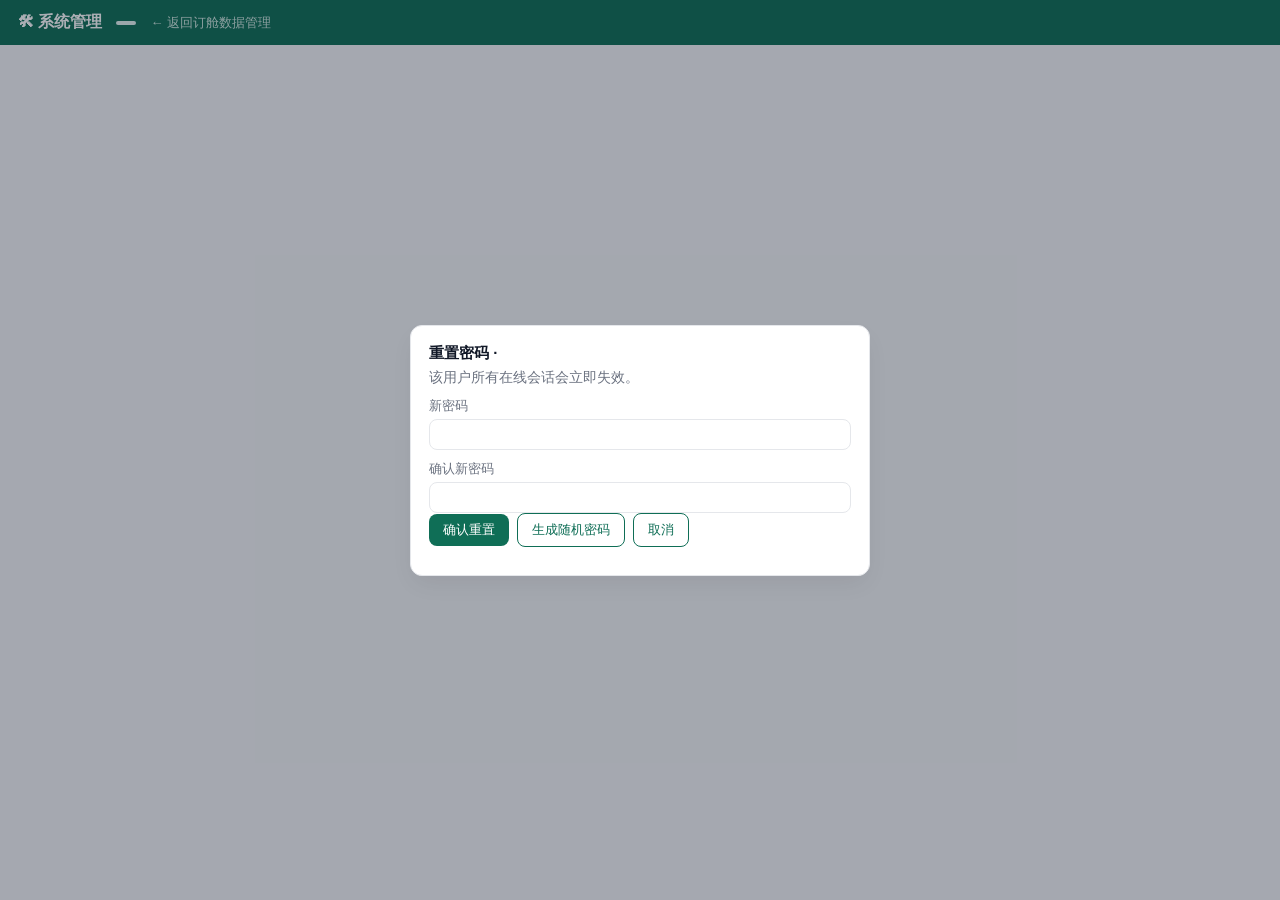
==== commit 37b80ea1: "feat(auth): 改密码界面 + 后台用户管理（补齐口令/密码分离的界面） - auth/routes.py：新增 _shadow_denied（影子期一律 403）/ _gen_passwor" ====
--- a/templates/admin.html
+++ b/templates/admin.html
@@ -52,6 +52,12 @@
   .hidden { display:none; }
   #denied { text-align:center; padding:80px 20px; }
   .badge { display:inline-block; padding:2px 10px; border-radius:999px; font-size:12px; background:var(--primary-soft); color:var(--primary); font-weight:500; }
+  .tr-disabled { opacity:.55; }
+  .modal-mask { position:fixed; inset:0; z-index:600; background:rgba(15,23,42,.35); display:flex; align-items:center; justify-content:center; padding:20px; }
+  .modal-card { background:var(--surface); border:1px solid var(--border); border-radius:var(--radius-md); box-shadow:var(--shadow-lg); padding:18px; width:460px; max-width:100%; }
+  .modal-card h3 { margin:0 0 6px; font-size:15px; color:var(--title); }
+  .modal-card label { display:block; margin:10px 0 4px; font-size:13px; color:var(--text-secondary); }
+  .pw-result { margin-top:12px; padding:10px; background:var(--primary-soft); border-radius:var(--radius-sm); word-break:break-all; }
   @media (max-width:640px){ main{padding:8px;} th,td{padding:5px 6px;font-size:12px;} }
 
   /* 草单机器人配置卡 */
@@ -76,12 +82,26 @@
 <header>
   <h1>🛠 系统管理</h1>
   <span id="who" class="badge"></span>
+  <select id="whoSel" class="hidden"></select>
   <a href="./">← 返回订舱数据管理</a>
 </header>
 
 <div id="denied" class="hidden">
   <h2>⛔ 无权限</h2>
   <p class="muted">该页面仅限管理员使用。</p>
+</div>
+
+<!-- 登录弹层（G3：与 index.html loginModal 等价；未登录访问受保护接口 → 401 → 弹出本层） -->
+<div id="loginModal" class="hidden">
+  <div class="card" style="max-width:420px;margin:80px auto">
+    <h3>渝新欧 · 订舱数据管理 — 请登录</h3>
+    <p class="muted">服务端 session，关闭页面后需重新登录除非勾选记住我</p>
+    <label>用户名 <input id="loginUser" type="text" autocomplete="username"></label>
+    <label>密码 <input id="loginPass" type="password" autocomplete="current-password"></label>
+    <label><input id="loginRemember" type="checkbox" style="width:auto"> 记住我（30 天）</label>
+    <div id="loginErr" class="muted"></div>
+    <div class="row"><button id="loginGo">登录</button></div>
+  </div>
 </div>
 
 <div id="app" class="hidden">
@@ -92,6 +112,7 @@
     <div class="tab" data-tab="price">价格维护</div>
     <div class="tab" data-tab="options">选项维护</div>
     <div class="tab" data-tab="trash">回收站</div>
+    <div class="tab hidden" data-tab="users">用户管理</div>
   </div>
   <main>
     <!-- ============ 服务状态 ============ -->
@@ -202,6 +223,13 @@
           <select id="prCur" style="width:80px"><option>USD</option><option>RMB</option></select>
           <button onclick="prSaveEntry()">＋ 添加 / 覆盖</button>
         </div>
+        <div class="row" style="margin-top:10px">
+          <span>备份恢复：</span>
+          <select id="prBackup" style="min-width:260px"></select>
+          <button class="ghost" onclick="prLoadBackups()">刷新备份</button>
+          <button class="danger" onclick="prRestore()">从备份恢复</button>
+          <span id="prBackupInfo" class="muted"></span>
+        </div>
       </div>
       <div class="card">
         <h3>模板导入（识别 PDF 后照填 → 上传）</h3>
@@ -251,9 +279,51 @@
         <div id="trashView" style="overflow:auto"><p class="muted">加载中…</p></div>
       </div>
     </section>
+
+    <!-- ============ 用户管理（仅 user:manage + 登录模式） ============ -->
+    <section id="tab-users" class="hidden">
+      <div class="card">
+        <div class="row">
+          <h3 style="margin:0">用户列表</h3>
+          <button class="ghost" onclick="loadUsers()">刷新</button>
+          <span id="usersInfo" class="muted"></span>
+        </div>
+        <p class="muted" style="margin:4px 0 10px">重置密码 / 停用会立即使该用户所有在线会话失效。明文密码只在随机生成时显示一次。</p>
+        <div id="usersView">加载中…</div>
+      </div>
+    </section>
   </main>
 </div>
 
+<!-- 重置密码弹层 -->
+<div id="resetModal" class="modal-mask hidden">
+  <div class="modal-card">
+    <h3>重置密码 · <span id="resetUser"></span></h3>
+    <p class="muted" style="margin:4px 0 0">该用户所有在线会话会立即失效。</p>
+    <div id="resetInputArea">
+      <label>新密码</label>
+      <input id="resetPw" type="password" autocomplete="new-password">
+      <label>确认新密码</label>
+      <input id="resetPw2" type="password" autocomplete="new-password">
+      <div id="resetErr" class="muted"></div>
+      <div class="row">
+        <button id="resetGo" onclick="submitResetPw()">确认重置</button>
+        <button class="ghost" id="resetRandomBtn" onclick="resetRandomPw()">生成随机密码</button>
+        <button class="ghost" onclick="closeResetPw()">取消</button>
+      </div>
+    </div>
+    <div id="resetResult" class="hidden">
+      <p>请抄给对方（只显示这一次）：</p>
+      <div class="pw-result"><b id="resetPwOut"></b></div>
+      <div class="row">
+        <button class="ghost" onclick="copyResetPw()">复制密码</button>
+        <button onclick="resetDone()">完成</button>
+      </div>
+    </div>
+  </div>
+</div>
+
+<script src="static/auth_mode.js"></script>
 <script>
 let USER = "";
 let USER_PERMS = [];
@@ -262,10 +332,11 @@
 window.fetch = function (url, opts) {
   opts = opts || {};
   opts.credentials = "same-origin";
+  if (typeof url === "string") url = withShadowUser(url);
   const method = (opts.method || "GET").toUpperCase();
   opts.headers = opts.headers || {};
   const sameOrigin = typeof url === "string" && !/^https?:\/\//i.test(url);
-  if (sameOrigin && method !== "GET" && CSRF_TOKEN && !opts.headers["X-CSRF-Token"]) {
+  if (AUTH_MODE === "auth" && sameOrigin && method !== "GET" && CSRF_TOKEN && !opts.headers["X-CSRF-Token"]) {
     opts.headers["X-CSRF-Token"] = CSRF_TOKEN;
   }
   return _origFetch(url, opts);
@@ -279,6 +350,12 @@
   document.getElementById("who").textContent = u || "未选择身份";
   document.getElementById("app").classList.remove("hidden");
   document.getElementById("denied").classList.add("hidden"); // 身份确认后消失
+  // 用户管理单独判 user:manage，且影子期永不显示（permissions 全量也不给）
+  const usersTab = document.querySelector('.tab[data-tab="users"]');
+  const usersPanel = document.getElementById("tab-users");
+  const canManageUsers = has("user:manage") && AUTH_MODE === "auth";
+  if (usersTab) usersTab.classList.toggle("hidden", !canManageUsers);
+  if (usersPanel && !canManageUsers) usersPanel.classList.add("hidden");
   const IS_FULL = has("config:manage");  // admin/manager：管理页全开
   if (IS_FULL) {
     loadStatus();
@@ -310,17 +387,67 @@
   }
 }
 
-// 身份：服务端 session 判定（不再有身份卡 / ?user=）；未登录回首页登录
+// 身份：服务端 session 判定；未登录弹登录框（G3，不再直接跳回首页）
+let _loginBound = false;
+function showLoginModal(msg) {
+  const m = document.getElementById("loginModal");
+  if (!m) return;
+  m.classList.remove("hidden");
+  if (msg) document.getElementById("loginErr").textContent = msg;
+  if (!_loginBound) {
+    _loginBound = true;
+    const go = () => {
+      const u = document.getElementById("loginUser").value || "";
+      const p = document.getElementById("loginPass").value || "";
+      const rm = document.getElementById("loginRemember").checked || false;
+      fetch("api/login", {
+        method: "POST", headers: { "Content-Type": "application/json" },
+        body: JSON.stringify({ username: u, password: p, remember_me: rm }),
+      }).then((r) => r.json().then((j) => ({ status: r.status, body: j }))).then(({ status, body }) => {
+        if (status === 200 && body.ok) { location.reload(); }
+        else { document.getElementById("loginErr").textContent = "登录失败: " + (body.msg || status); }
+      }).catch(() => { document.getElementById("loginErr").textContent = "登录失败(网络)"; });
+    };
+    document.getElementById("loginGo").onclick = go;
+    document.getElementById("loginPass").addEventListener("keydown", (ev) => { if (ev.key === "Enter") go(); });
+  }
+}
+// 全局 401 → 弹登录层（仅 auth 模式；影子期永不弹窗）
+const _fetchWithLogin = window.fetch.bind(window);
+window.fetch = function (url, opts) {
+  return _fetchWithLogin(url, opts).then((r) => {
+    if (AUTH_MODE === "auth" && r.status === 401 && typeof url === "string"
+        && url.indexOf("api/login") < 0 && url.indexOf("api/auth_meta") < 0) {
+      showLoginModal();
+    }
+    return r;
+  });
+};
 _origFetch("api/csrf", { credentials: "same-origin" }).then((r) => r.json()).then((j) => {
   CSRF_TOKEN = j.csrf_token || "";
   return _origFetch("api/auth_meta", { credentials: "same-origin" });
 }).then((r) => {
-  if (!r || r.status === 401) { location.href = "./"; return null; }
+  if (!r || r.status === 401) { showLoginModal(); return null; }
   return r.json();
 }).then((m) => {
   if (!m) return;
+  if (applyAuthMode(m) === "shadow") { enterShadowAdmin(m); return; }
   enterAdmin(m.username, m.permissions || []);
 });
+
+// 影子期入口（G10-B）：「我是」下拉 + 自报身份，不过登录窗
+function enterShadowAdmin(m) {
+  document.getElementById("whoSel").classList.remove("hidden");
+  const cur = fillWhoSel();
+  if (!cur) {
+    const box = document.getElementById("denied");
+    box.classList.remove("hidden");
+    box.innerHTML = '<p>影子期请先在右上角下拉中选择身份。</p>'
+                  + '<p><a href="./">← 返回订舱系统</a></p>';
+    return;
+  }
+  enterAdmin(cur, m.permissions || []);
+}
 
 // ---------- 通用 ----------
 function api(path, opts) {
@@ -332,7 +459,7 @@
   document.querySelectorAll(".tab").forEach(t => t.addEventListener("click", () => {
     document.querySelectorAll(".tab").forEach(x => x.classList.remove("active"));
     t.classList.add("active");
-    ["status","logs","config","price","options","trash"].forEach(k => document.getElementById("tab-"+k).classList.toggle("hidden", k !== t.dataset.tab));
+    ["status","logs","config","price","options","trash","users"].forEach(k => document.getElementById("tab-"+k).classList.toggle("hidden", k !== t.dataset.tab));
     if (t.dataset.tab === "config") {
       if (!window._cfgLoaded) { loadCfg(); window._cfgLoaded = true; }
       if (!window._botLoaded) { loadAllBots(); window._botLoaded = true; }
@@ -340,6 +467,7 @@
     if (t.dataset.tab === "price" && !window._priceLoaded) { loadPrice(); window._priceLoaded = true; }
     if (t.dataset.tab === "options" && !window._optLoaded) { loadOptions(); window._optLoaded = true; }
     if (t.dataset.tab === "trash" && !window._trashLoaded) { loadTrash(); window._trashLoaded = true; }
+    if (t.dataset.tab === "users" && !window._usersLoaded) { loadUsers(); window._usersLoaded = true; }
   }));
 
 // ---------- 服务状态 ----------
@@ -593,6 +721,7 @@
     document.getElementById("prRate").value = (j.exrates && j.exrates.USD != null) ? j.exrates.USD : "";
     document.getElementById("prInfo").textContent = `共 ${j.entries.length} 条价格` + ((j.exrates && j.exrates.USD) ? "" : "（⚠ 该月未设 USD 汇率，USD 报价无法算价）");
     renderPriceTable();
+    prLoadBackups();
     document.getElementById("prUnmatched").innerHTML = (j.unmatched && j.unmatched.length)
       ? j.unmatched.map(u => `<div>· ${esc(typeof u === "string" ? u : JSON.stringify(u))}</div>`).join("")
       : "✅ 无遗留站点";
@@ -657,6 +786,23 @@
     .then(j => j.ok
       ? alert(`重算完成：扫描 ${j.scanned} 行，覆盖 ${j.updated} 行，补算 ${j.filled} 行，无匹配价 ${j.failed} 行`)
       : alert("重算失败：" + j.msg));
+}
+function prLoadBackups() {
+  api("api/admin/price/backups").then(j => {
+    if (!j.ok) return;
+    const sel = document.getElementById("prBackup");
+    sel.innerHTML = (j.items || []).map(it =>
+      `<option value="${esc(it.file)}">${esc(it.file)}（${esc(it.mtime)}，${it.size}字节）</option>`).join("");
+    document.getElementById("prBackupInfo").textContent = `共 ${(j.items || []).length} 份备份（保留最新 30 份）`;
+  });
+}
+function prRestore() {
+  const f = document.getElementById("prBackup").value;
+  if (!f) return alert("没有可选备份");
+  if (!confirm(`从备份恢复价格配置？\n${f}\n恢复前会自动备份当前配置。`)) return;
+  api("api/admin/price/restore", { method:"POST", headers:{"Content-Type":"application/json"},
+      body: JSON.stringify({ file: f }) })
+    .then(j => j.ok ? (alert("已从备份恢复"), loadPrice(), prLoadBackups()) : alert("恢复失败：" + j.msg));
 }
 function prUpload() {
   const f = document.getElementById("prFile").files[0];
@@ -703,6 +849,190 @@
     });
 }
 
+// ---------- 用户管理 ----------
+const ROLE_LABEL = {
+  admin: "管理员", hanwenhao: "韩文豪", yangyawen: "杨雅雯",
+  fengqian: "冯茜", visitor: "游客",
+};
+let _resetUser = "";
+let _resetSelf = false;
+
+function roleText(role) { return ROLE_LABEL[role] || role || "—"; }
+
+function scopeText(u) {
+  if (u.scope_type === "all") return "全部";
+  if (u.scope_type === "none") return "无";
+  if (u.scope_type === "companies") {
+    let arr = u.scope_companies;
+    if (Array.isArray(arr)) return arr.length ? arr.join("、") : "—";
+    if (!arr) return "—";
+    try { arr = JSON.parse(arr); }
+    catch (e) { return "—"; }
+    return (Array.isArray(arr) && arr.length) ? arr.join("、") : "—";
+  }
+  return "—";
+}
+
+function loadUsers() {
+  const view = document.getElementById("usersView");
+  if (!view) return;
+  view.innerHTML = '<p class="muted">加载中…</p>';
+  api("api/admin/users").then((j) => {
+    if (!j.ok) { view.innerHTML = "❌ " + esc(j.msg || "加载失败"); return; }
+    renderUsers(j.users || []);
+  }).catch((e) => { view.innerHTML = "❌ " + esc(e); });
+}
+
+function renderUsers(users) {
+  const view = document.getElementById("usersView");
+  const info = document.getElementById("usersInfo");
+  if (info) info.textContent = "共 " + users.length + " 个账号";
+  if (!users.length) { view.innerHTML = '<span class="muted">（暂无账号）</span>'; return; }
+  const rows = users.map((u) => {
+    const disabled = Number(u.disabled) === 1;
+    const self = u.username === USER;
+    return `<tr class="${disabled ? "tr-disabled" : ""}">
+      <td>${esc(u.username)}</td>
+      <td>${esc(roleText(u.role))}</td>
+      <td>${esc(scopeText(u))}</td>
+      <td>${disabled ? '<span class="bad">已停用</span>' : '<span class="ok">启用</span>'}</td>
+      <td class="muted">${esc(u.created_at || "—")}</td>
+      <td>
+        <button class="ghost" data-act="reset" data-user="${esc(u.username)}">重置密码</button>
+        <button class="${disabled ? "ghost" : "danger"}" data-act="toggle"
+                data-user="${esc(u.username)}" data-disabled="${disabled ? 1 : 0}"
+                ${self && !disabled ? "disabled" : ""}>${disabled ? "启用" : "停用"}</button>
+      </td>
+    </tr>`;
+  }).join("");
+  view.innerHTML = `<table><thead><tr><th>用户名</th><th>角色</th><th>数据范围</th>` +
+    `<th>状态</th><th>创建时间</th><th style="width:190px">操作</th></tr></thead>` +
+    `<tbody>${rows}</tbody></table>`;
+  view.querySelectorAll("button[data-act]").forEach((btn) => {
+    btn.addEventListener("click", () => {
+      const name = btn.dataset.user;
+      if (btn.dataset.act === "reset") openResetPw(name);
+      else toggleUserDisabled(name, btn.dataset.disabled !== "1");
+    });
+  });
+}
+
+function openResetPw(username) {
+  _resetUser = username;
+  _resetSelf = false;
+  document.getElementById("resetUser").textContent = username;
+  document.getElementById("resetPw").value = "";
+  document.getElementById("resetPw2").value = "";
+  document.getElementById("resetErr").textContent = "";
+  document.getElementById("resetPwOut").textContent = "";
+  document.getElementById("resetInputArea").classList.remove("hidden");
+  document.getElementById("resetResult").classList.add("hidden");
+  document.getElementById("resetGo").disabled = false;
+  document.getElementById("resetRandomBtn").disabled = false;
+  document.getElementById("resetModal").classList.remove("hidden");
+  document.getElementById("resetPw").focus();
+}
+
+function closeResetPw() {
+  document.getElementById("resetModal").classList.add("hidden");
+  document.getElementById("resetPw").value = "";
+  document.getElementById("resetPw2").value = "";
+  document.getElementById("resetPwOut").textContent = "";
+}
+
+function showResetResult(pw) {
+  document.getElementById("resetInputArea").classList.add("hidden");
+  document.getElementById("resetResult").classList.remove("hidden");
+  document.getElementById("resetPwOut").textContent = pw;
+}
+
+function handleResetResult(j) {
+  if (!j.ok) { document.getElementById("resetErr").textContent = j.msg || "重置失败"; return; }
+  if (j.self) {
+    _resetSelf = true;
+    if (j.password) { showResetResult(j.password); return; }
+    closeResetPw();
+    alert("密码已重置，请用新密码重新登录");
+    showLoginModal("密码已重置，请用新密码重新登录");
+    return;
+  }
+  loadUsers();
+  if (j.password) { showResetResult(j.password); return; }
+  closeResetPw();
+  alert("密码已重置");
+}
+
+function submitResetPw() {
+  const p1 = document.getElementById("resetPw").value;
+  const p2 = document.getElementById("resetPw2").value;
+  const err = document.getElementById("resetErr");
+  if (!p1) { err.textContent = "新密码不能为空"; return; }
+  if (p1 !== p2) { err.textContent = "两次输入的新密码不一致"; return; }
+  if (!confirm("确认重置「" + _resetUser + "」的密码？该用户所有在线会话会立即失效。")) return;
+  const btn = document.getElementById("resetGo");
+  btn.disabled = true;
+  api("api/admin/users/reset_password", {
+    method: "POST", headers: { "Content-Type": "application/json" },
+    body: JSON.stringify({ username: _resetUser, password: p1 }),
+  }).then((j) => { btn.disabled = false; handleResetResult(j); })
+    .catch(() => { btn.disabled = false; err.textContent = "网络错误，请重试"; });
+}
+
+function resetRandomPw() {
+  if (!confirm("确认重置「" + _resetUser + "」的密码？该用户所有在线会话会立即失效。")) return;
+  const btn = document.getElementById("resetRandomBtn");
+  btn.disabled = true;
+  api("api/admin/users/reset_password", {
+    method: "POST", headers: { "Content-Type": "application/json" },
+    body: JSON.stringify({ username: _resetUser }),   // 不传 password → 后端生成
+  }).then((j) => { btn.disabled = false; handleResetResult(j); })
+    .catch(() => {
+      btn.disabled = false;
+      document.getElementById("resetErr").textContent = "网络错误，请重试";
+    });
+}
+
+function copyResetPw() {
+  const pw = document.getElementById("resetPwOut").textContent;
+  if (!pw) return;
+  const fallback = () => {
+    const ta = document.createElement("textarea");
+    ta.value = pw;
+    ta.style.position = "fixed";
+    ta.style.opacity = "0";
+    document.body.appendChild(ta);
+    ta.select();
+    try { document.execCommand("copy"); alert("已复制"); }
+    catch (e) { alert("复制失败，请手动抄下：" + pw); }
+    ta.remove();
+  };
+  if (navigator.clipboard && navigator.clipboard.writeText) {
+    navigator.clipboard.writeText(pw).then(() => alert("已复制")).catch(fallback);
+  } else fallback();
+}
+
+function resetDone() {
+  const self = _resetSelf;
+  closeResetPw();
+  if (self) {
+    alert("密码已重置，请用新密码重新登录");
+    showLoginModal("密码已重置，请用新密码重新登录");
+  }
+}
+
+function toggleUserDisabled(username, disabled) {
+  const act = disabled ? "停用" : "启用";
+  const extra = disabled ? "该用户所有在线会话会立即失效。" : "";
+  if (!confirm("确认" + act + "「" + username + "」？" + extra)) return;
+  api("api/admin/users/set_disabled", {
+    method: "POST", headers: { "Content-Type": "application/json" },
+    body: JSON.stringify({ username: username, disabled: disabled }),
+  }).then((j) => {
+    if (!j.ok) alert("操作失败：" + (j.msg || ""));
+    else loadUsers();
+  }).catch(() => alert("操作失败（网络）"));
+}
+
 // ---------- 选项维护 ----------
 let OPT_OPTIONS = {};   // field -> [选项]
 let OPT_LABELS = {};    // field -> 显示名（别名）
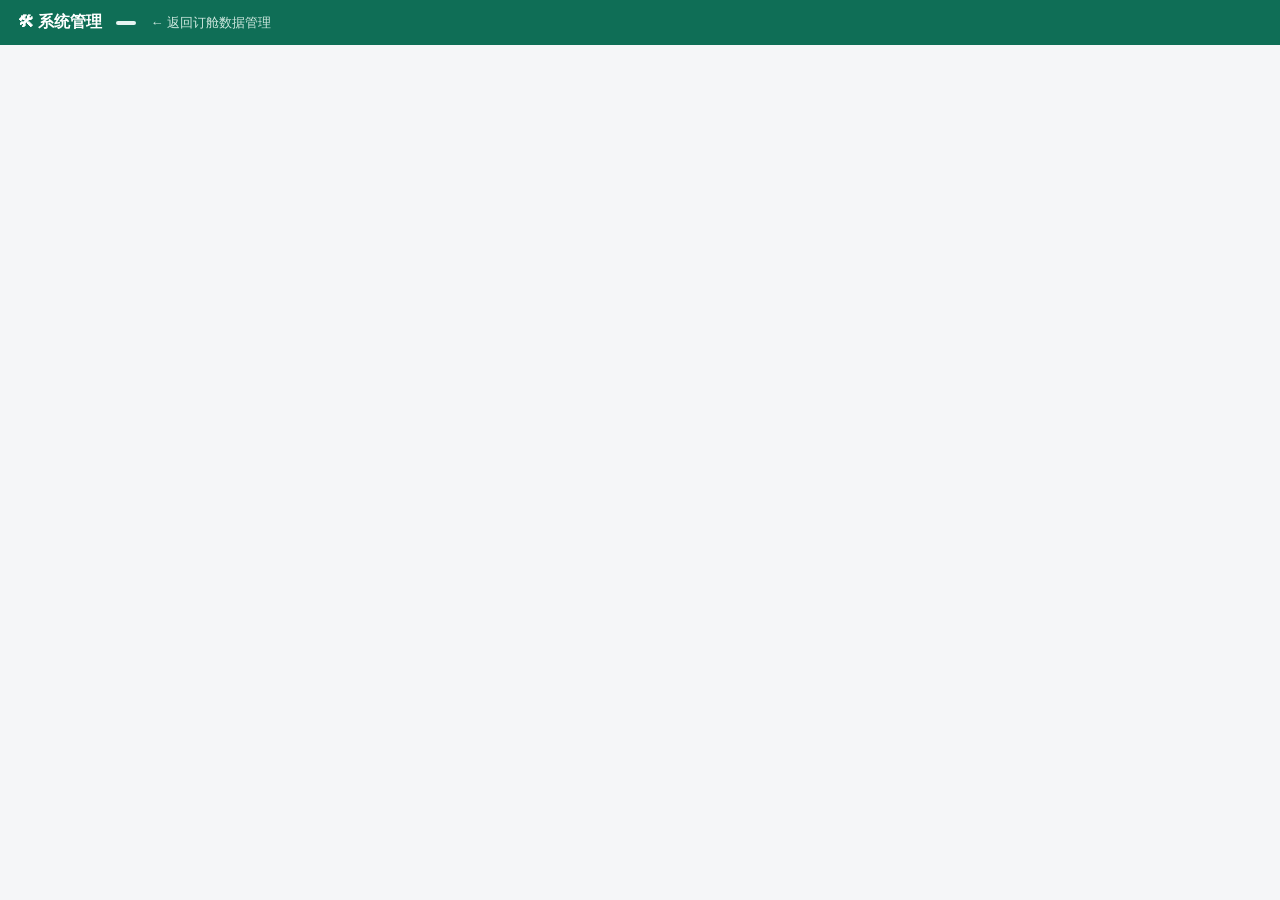
==== commit 09277c45: "fix(auth): 后台重置密码弹窗关不掉 + 密码降为 8 位 + 显示密码按钮常驻 - templates/admin.html：`.hidden` 补 `!important`（`.modal" ====
--- a/templates/admin.html
+++ b/templates/admin.html
@@ -49,7 +49,9 @@
   input { width:100%; }
   pre.logbox { background:#10201a; color:#c9e8dc; padding:12px; border-radius:var(--radius-sm); overflow:auto; max-height:65vh; font-size:12px; line-height:1.5; white-space:pre-wrap; margin:0; }
   .row { display:flex; gap:8px; align-items:center; flex-wrap:wrap; margin-bottom:10px; }
-  .hidden { display:none; }
+  /* ⚠️ 必须带 !important：本页 .modal-mask 在后方定义 display:flex，
+     特异性相同会覆盖 display:none，导致被 .hidden 遮住的弹窗默认显示且关不掉。 */
+  .hidden { display:none !important; }
   #denied { text-align:center; padding:80px 20px; }
   .badge { display:inline-block; padding:2px 10px; border-radius:999px; font-size:12px; background:var(--primary-soft); color:var(--primary); font-weight:500; }
   .tr-disabled { opacity:.55; }
@@ -58,6 +60,18 @@
   .modal-card h3 { margin:0 0 6px; font-size:15px; color:var(--title); }
   .modal-card label { display:block; margin:10px 0 4px; font-size:13px; color:var(--text-secondary); }
   .pw-result { margin-top:12px; padding:10px; background:var(--primary-soft); border-radius:var(--radius-sm); word-break:break-all; }
+  /* 「显示密码」眼睛按钮（2026-10-26）；后台不引 style.css，故此处单列一份 */
+  .pw-wrap { position: relative; display: block; }
+  .pw-wrap input { width: 100%; padding-right: 38px; }
+  .pw-eye {
+    position: absolute; right: 6px; top: 50%; transform: translateY(-50%);
+    background: none; border: none; padding: 4px 6px; cursor: pointer;
+    font-size: 15px; line-height: 1; opacity: .55; border-radius: 4px;
+  }
+  .pw-eye:hover { opacity: 1; background: rgba(0,0,0,.05); }
+  .pw-eye.on { opacity: 1; }
+  .pw-wrap input[type="password"]::-ms-reveal,
+  .pw-wrap input[type="password"]::-ms-clear { display: none; }   /* 只作用于自绘眼睛的框；登录框保留原生眼睛 */
   @media (max-width:640px){ main{padding:8px;} th,td{padding:5px 6px;font-size:12px;} }
 
   /* 草单机器人配置卡 */
@@ -302,9 +316,17 @@
     <p class="muted" style="margin:4px 0 0">该用户所有在线会话会立即失效。</p>
     <div id="resetInputArea">
       <label>新密码</label>
-      <input id="resetPw" type="password" autocomplete="new-password">
+      <div class="pw-wrap">
+        <input id="resetPw" type="password" autocomplete="new-password">
+        <button type="button" class="pw-eye" data-target="resetPw"
+                title="显示密码" aria-label="显示密码">👁</button>
+      </div>
       <label>确认新密码</label>
-      <input id="resetPw2" type="password" autocomplete="new-password">
+      <div class="pw-wrap">
+        <input id="resetPw2" type="password" autocomplete="new-password">
+        <button type="button" class="pw-eye" data-target="resetPw2"
+                title="显示密码" aria-label="显示密码">👁</button>
+      </div>
       <div id="resetErr" class="muted"></div>
       <div class="row">
         <button id="resetGo" onclick="submitResetPw()">确认重置</button>
@@ -938,6 +960,15 @@
   document.getElementById("resetPw").value = "";
   document.getElementById("resetPw2").value = "";
   document.getElementById("resetPwOut").textContent = "";
+  // 关弹窗必须复位成圆点，否则明文会残留在界面上
+  ["resetPw", "resetPw2"].forEach((id) => {
+    const el = document.getElementById(id); if (el) el.type = "password";
+    const b = document.querySelector('.pw-eye[data-target="' + id + '"]');
+    if (b) { b.classList.remove("on"); b.title = "显示密码"; }
+  });
+  // 清空选中态：避免弹窗关掉后仍能拿残留的用户名发请求
+  _resetUser = "";
+  _resetSelf = false;
 }
 
 function showResetResult(pw) {
@@ -963,6 +994,11 @@
 }
 
 function submitResetPw() {
+  if (!_resetUser) {
+    const e = document.getElementById("resetErr");
+    if (e) e.textContent = "未选中用户：请先关闭本弹窗，在「用户管理」表格里重新点一次「重置密码」按钮。";
+    return;
+  }
   const p1 = document.getElementById("resetPw").value;
   const p2 = document.getElementById("resetPw2").value;
   const err = document.getElementById("resetErr");
@@ -979,6 +1015,11 @@
 }
 
 function resetRandomPw() {
+  const err = document.getElementById("resetErr");
+  if (!_resetUser) {
+    if (err) err.textContent = "未选中用户：请先关闭本弹窗，在「用户管理」表格里重新点一次「重置密码」按钮。";
+    return;
+  }
   if (!confirm("确认重置「" + _resetUser + "」的密码？该用户所有在线会话会立即失效。")) return;
   const btn = document.getElementById("resetRandomBtn");
   btn.disabled = true;
@@ -1147,6 +1188,21 @@
   Promise.all(ids.map(id => api("api/trash/" + id, { method:"DELETE" })))
     .then(() => loadTrash());
 }
+
+// ---------- 「显示密码」眼睛按钮（脚本在 body 末尾，元素已存在） ----------
+document.querySelectorAll(".pw-eye").forEach((btn) => {
+  btn.addEventListener("click", (e) => {
+    e.preventDefault();
+    const inp = document.getElementById(btn.dataset.target);
+    if (!inp) return;
+    const show = inp.type === "password";
+    inp.type = show ? "text" : "password";
+    btn.classList.toggle("on", show);
+    btn.title = show ? "隐藏密码" : "显示密码";
+    inp.focus();
+    try { const n = inp.value.length; inp.setSelectionRange(n, n); } catch (err) {}
+  });
+});
 </script>
 </body>
 </html>
